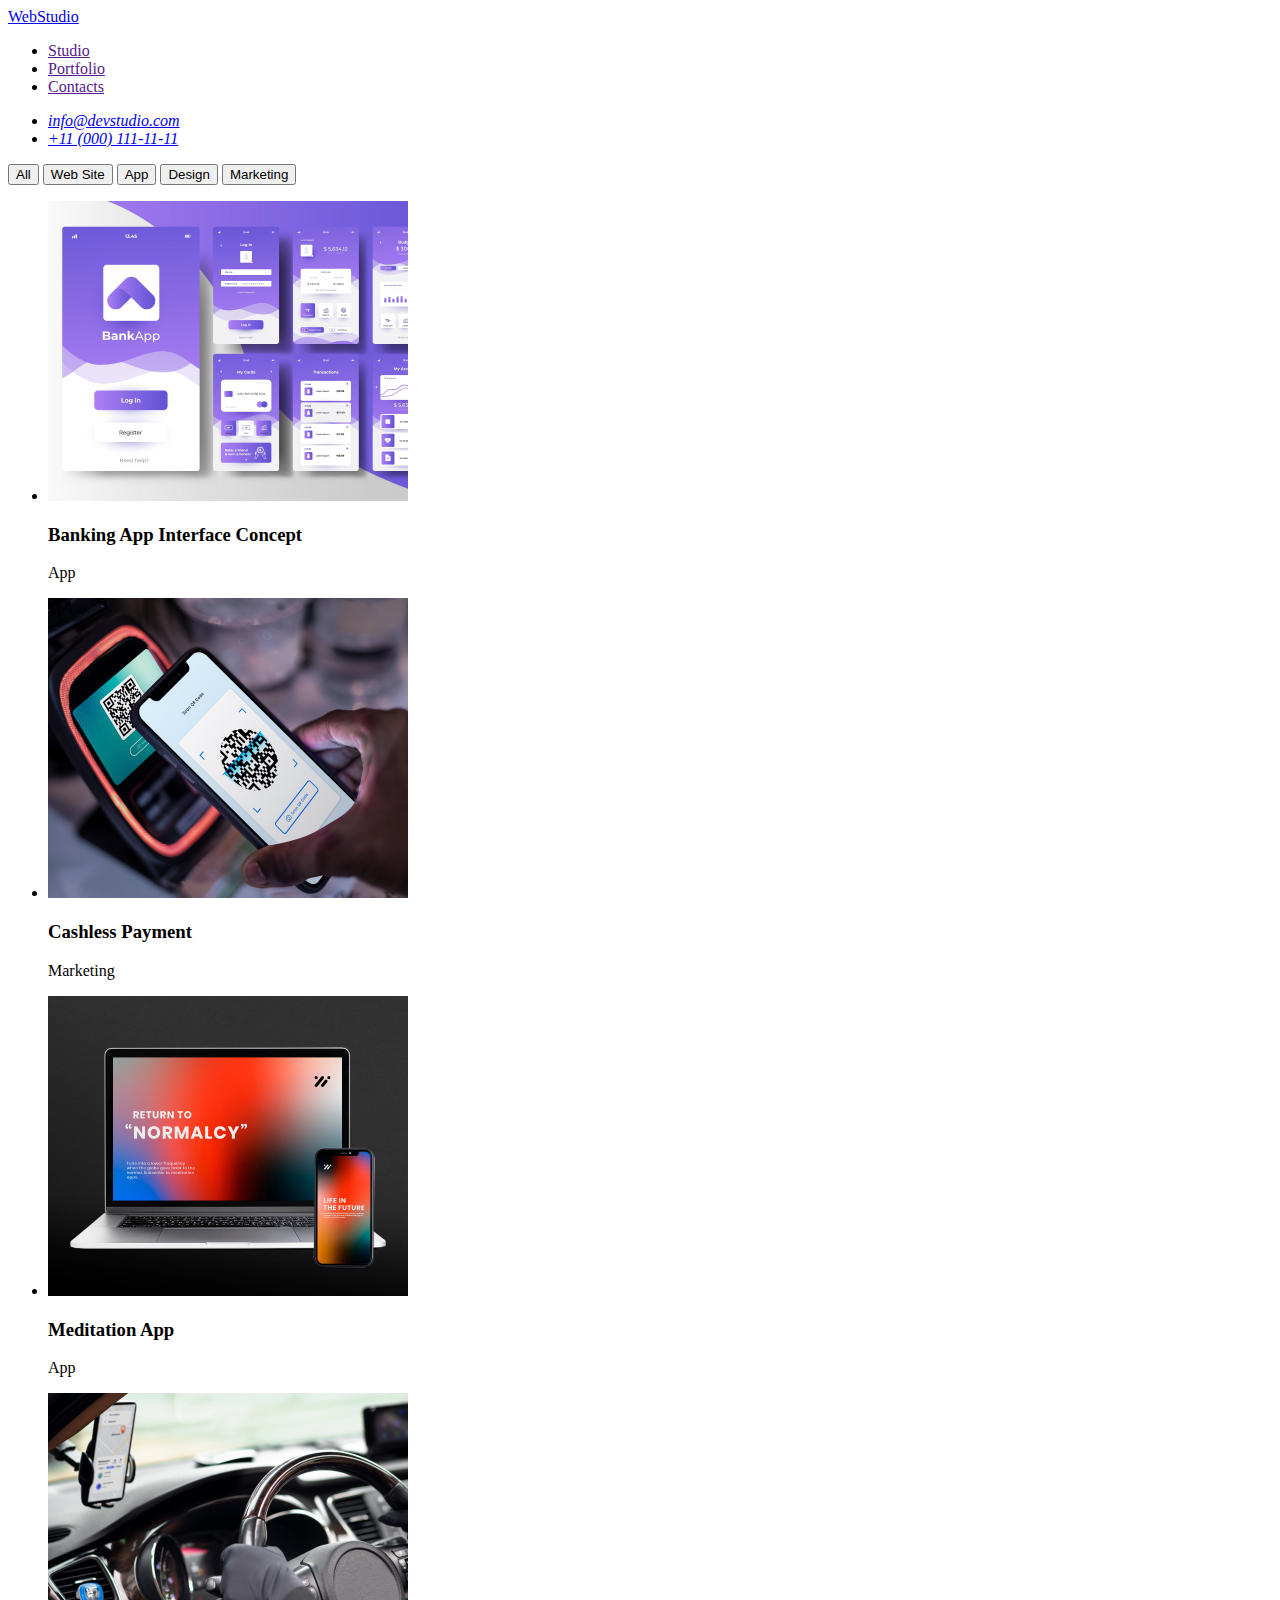
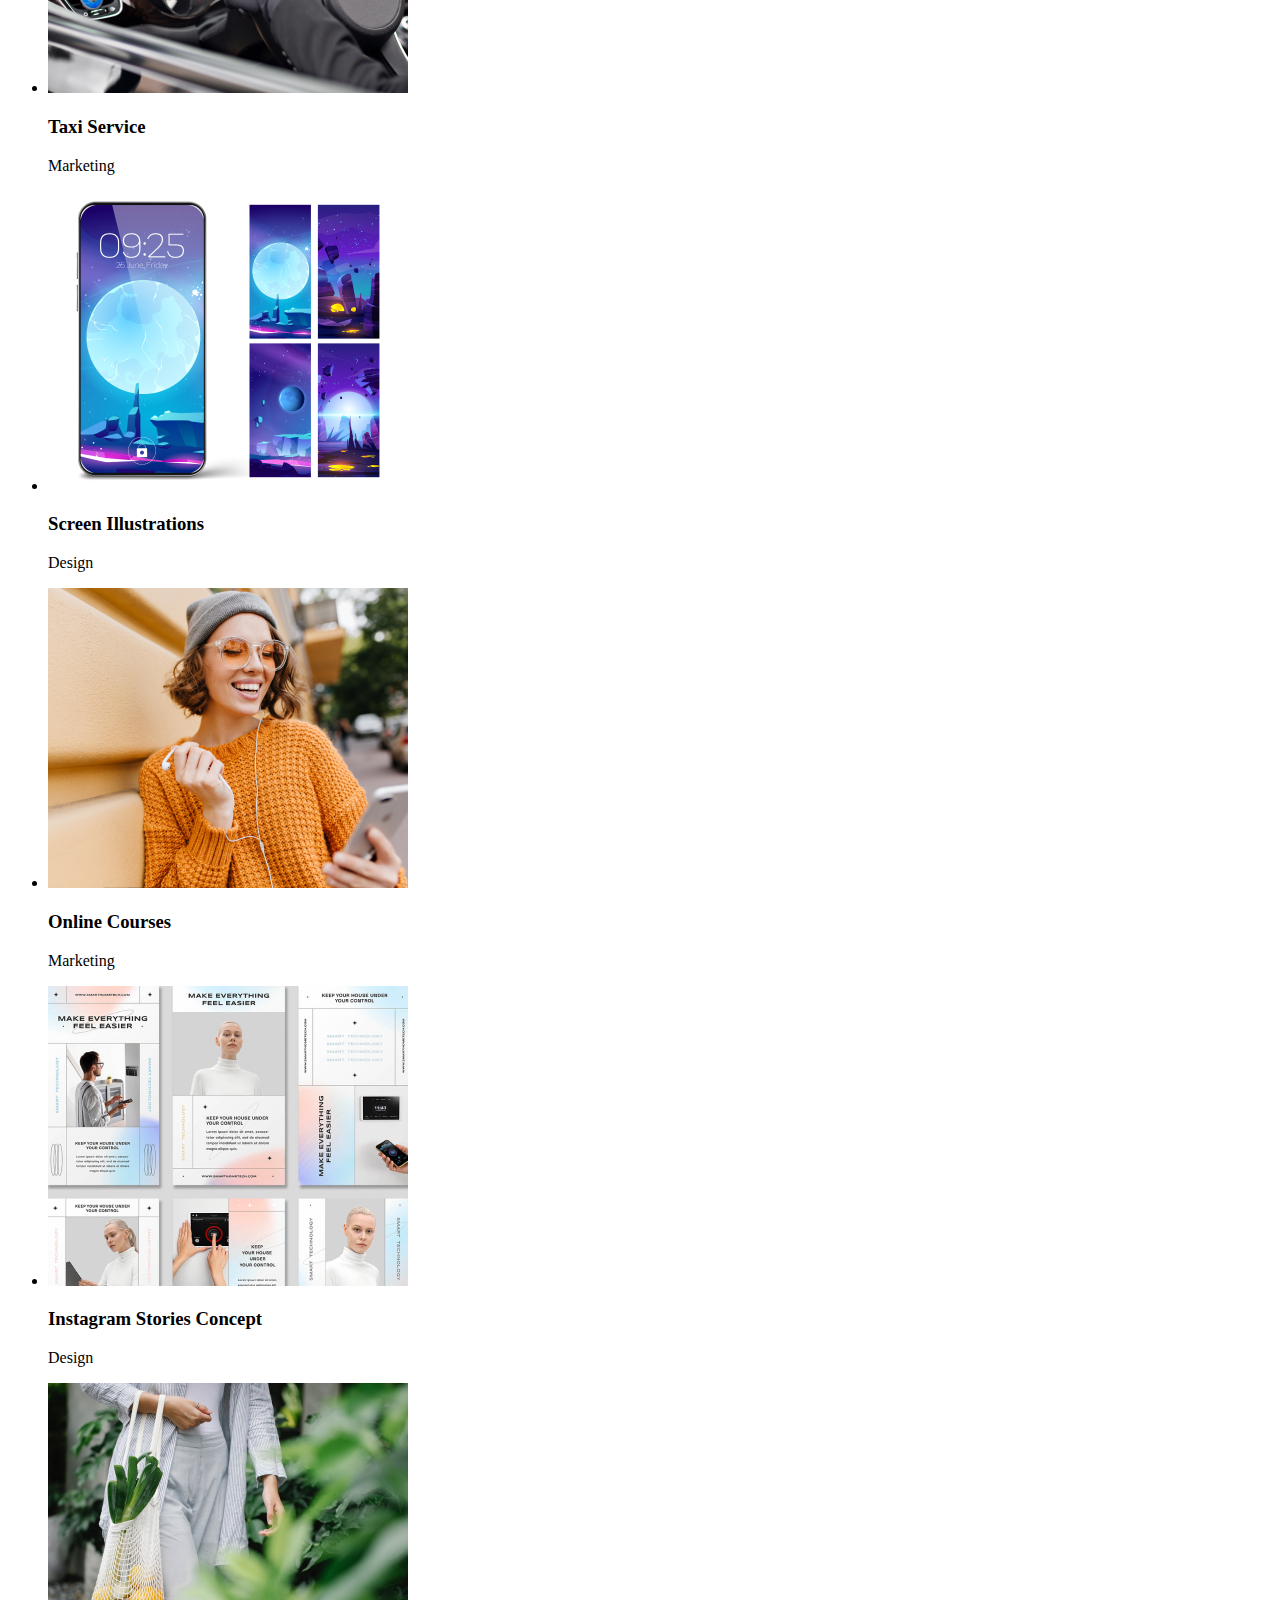
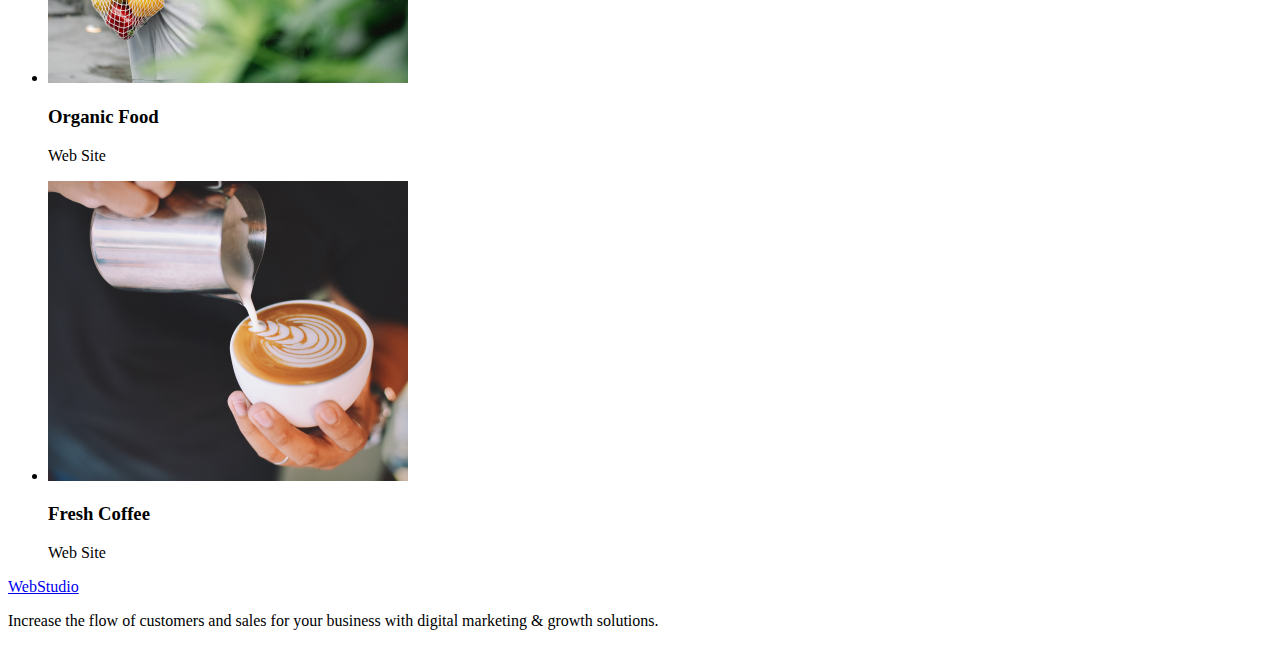
==== portfolio.html @ 9f88875d "fgd" ====
<!DOCTYPE html>
<html lang="en">
<head>
    <meta charset="UTF-8">
    <meta name="viewport" content="width=device-width, initial-scale=1.0">
    <title>Document</title>
    <link rel="stylesheet" href="./css/style.css" />
</head>

<body>
    <header>
        <nav>
            <a href="./index.html">WebStudio</a>
            <ul>
                <li><a href="">Studio</a></li>
                <li><a href="">Portfolio</a></li>
                <li><a href="">Contacts</a></li>
            </ul>
        </nav>
        <address>
            <ul>
                <li><a href="mailto:info@devstudio.com">info@devstudio.com</a></li>
                <li><a href="tel:+110001111111">+11 (000) 111-11-11</a></li>
            </ul>
        </address>
    </header>
    <main>
        <button type="button">All</button>
        <button type="button">Web Site</button>
        <button type="button">App</button>
        <button type="button">Design</button>
        <button type="button">Marketing</button>

        <ul>
            <li>
                <img src="./images/banking_app.jpg" width="360" height="300" alt="Banking App Interface Concept"/>
                <h3>Banking App Interface Concept</h3>
                <p>App</p>
            </li>
            <li>
                <img src="./images/cashless_payment.jpg" width="360" height="300" alt="Cashless Payment"/>
                <h3>Cashless Payment</h3>
                <p>Marketing</p>
            </li>
            <li>
                <img src="./images/meditation_app.jpg" width="360" height="300" alt="Meditation App"/>
                <h3>Meditation App</h3>
                <p>App</p>
            </li>
            <li>
                <img src="images/taxi_service.jpg" width="360" height="300" alt="Taxi Service"/>
                <h3>Taxi Service</h3>
                <p>Marketing</p>
            </li>
            <li>
                <img src="./images/screen_illustr.jpg" width="360" height="300" alt="Screen Illustrations"/>
                <h3>Screen Illustrations</h3>
                <p>Design</p>
            </li>
            <li>
                <img src="./images/online_courses.jpg" width="360" height="300" alt="Online Courses"/>
                <h3>Online Courses</h3>
                <p>Marketing</p>
            </li>
            <li>
                <img src="./images/insta_stories.jpg" width="360" height="300" alt="Instagram Stories Concept"/>
                <h3>Instagram Stories Concept</h3>
                <p>Design</p>
            </li>
            <li>
                <img src="./images/organic_food.jpg" width="360" height="300" alt="Organic Food"/>
                <h3>Organic Food</h3>
                <p>Web Site</p>
            </li>
            <li>
                <img src="./images/coffee.jpg" width="360" height="300" alt="Fresh Coffee"/>
                <h3>Fresh Coffee</h3>
                <p>Web Site</p>
            </li>
        </ul>

    </main>
    <footer>
         <a href="./index.html">WebStudio</a>
        <p>Increase the flow of customers and sales for your business with digital marketing & growth solutions.</p>
    </footer>
</body>
</html>
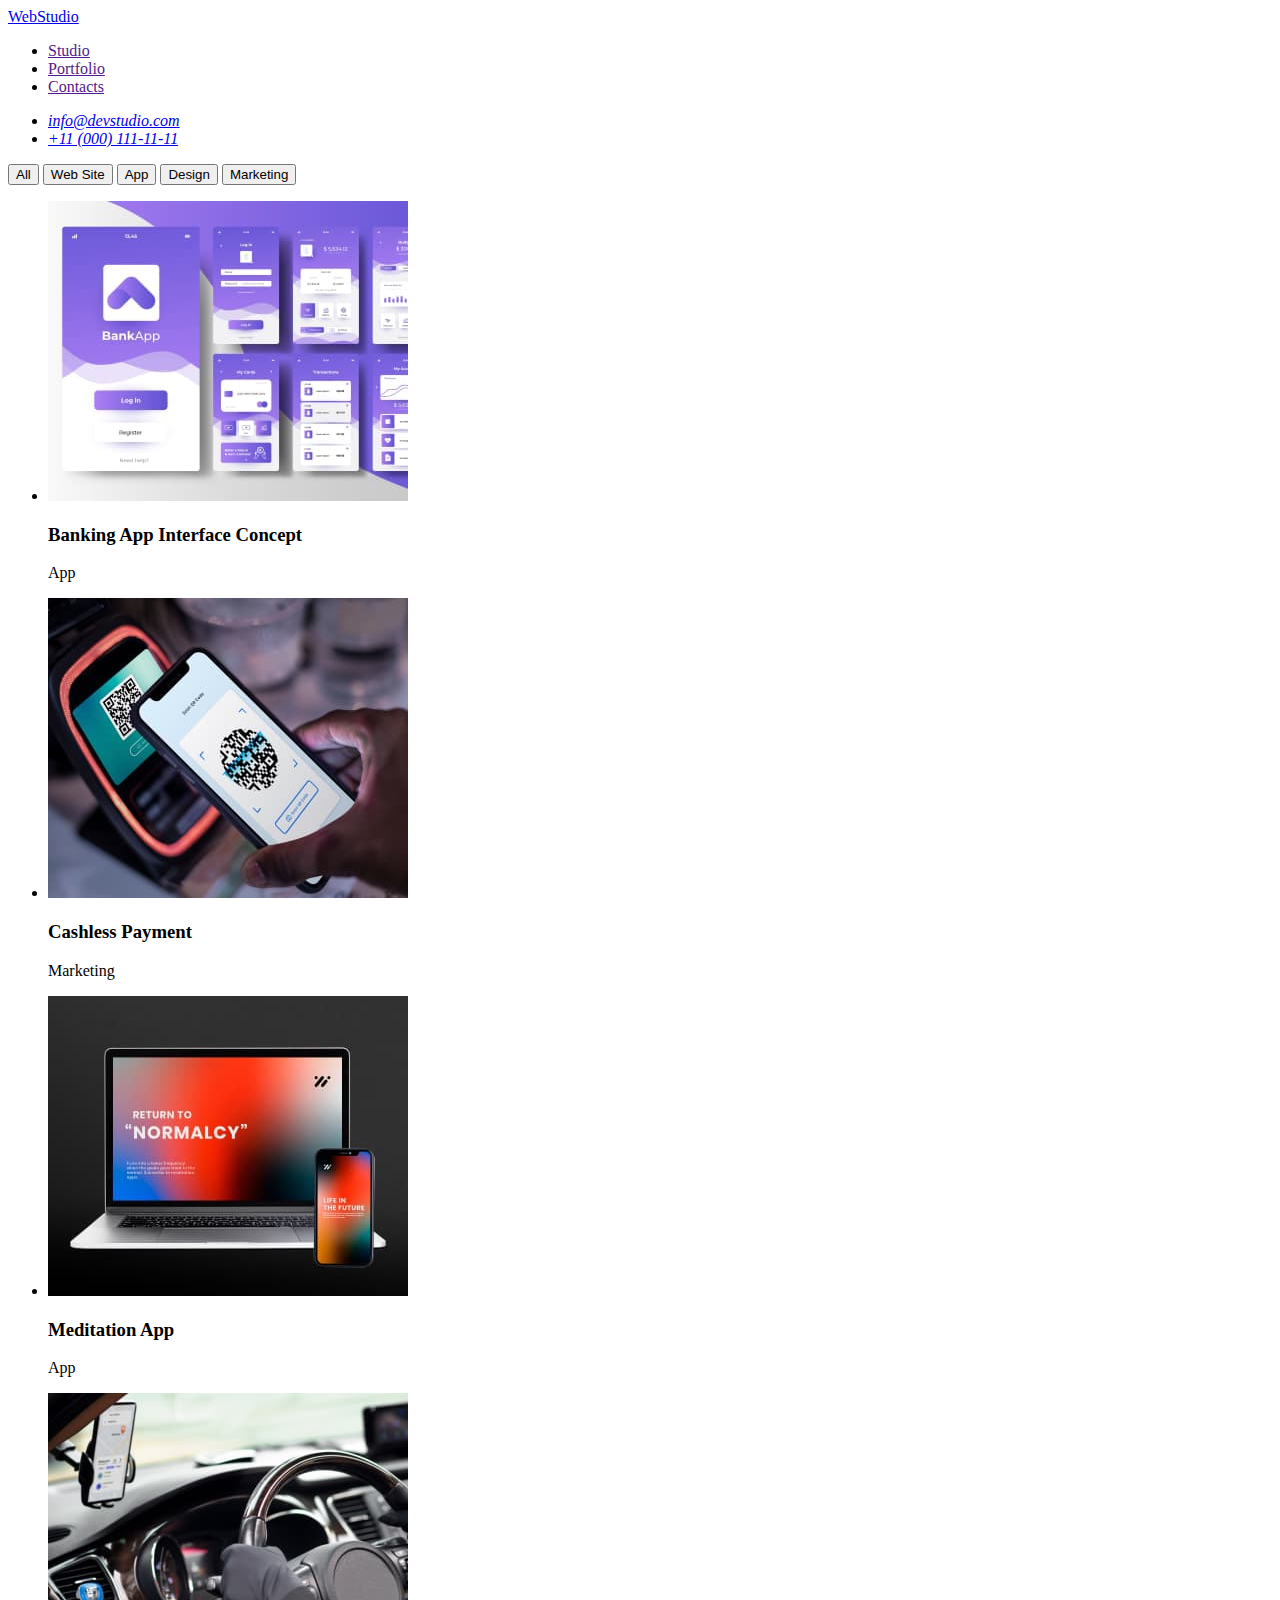
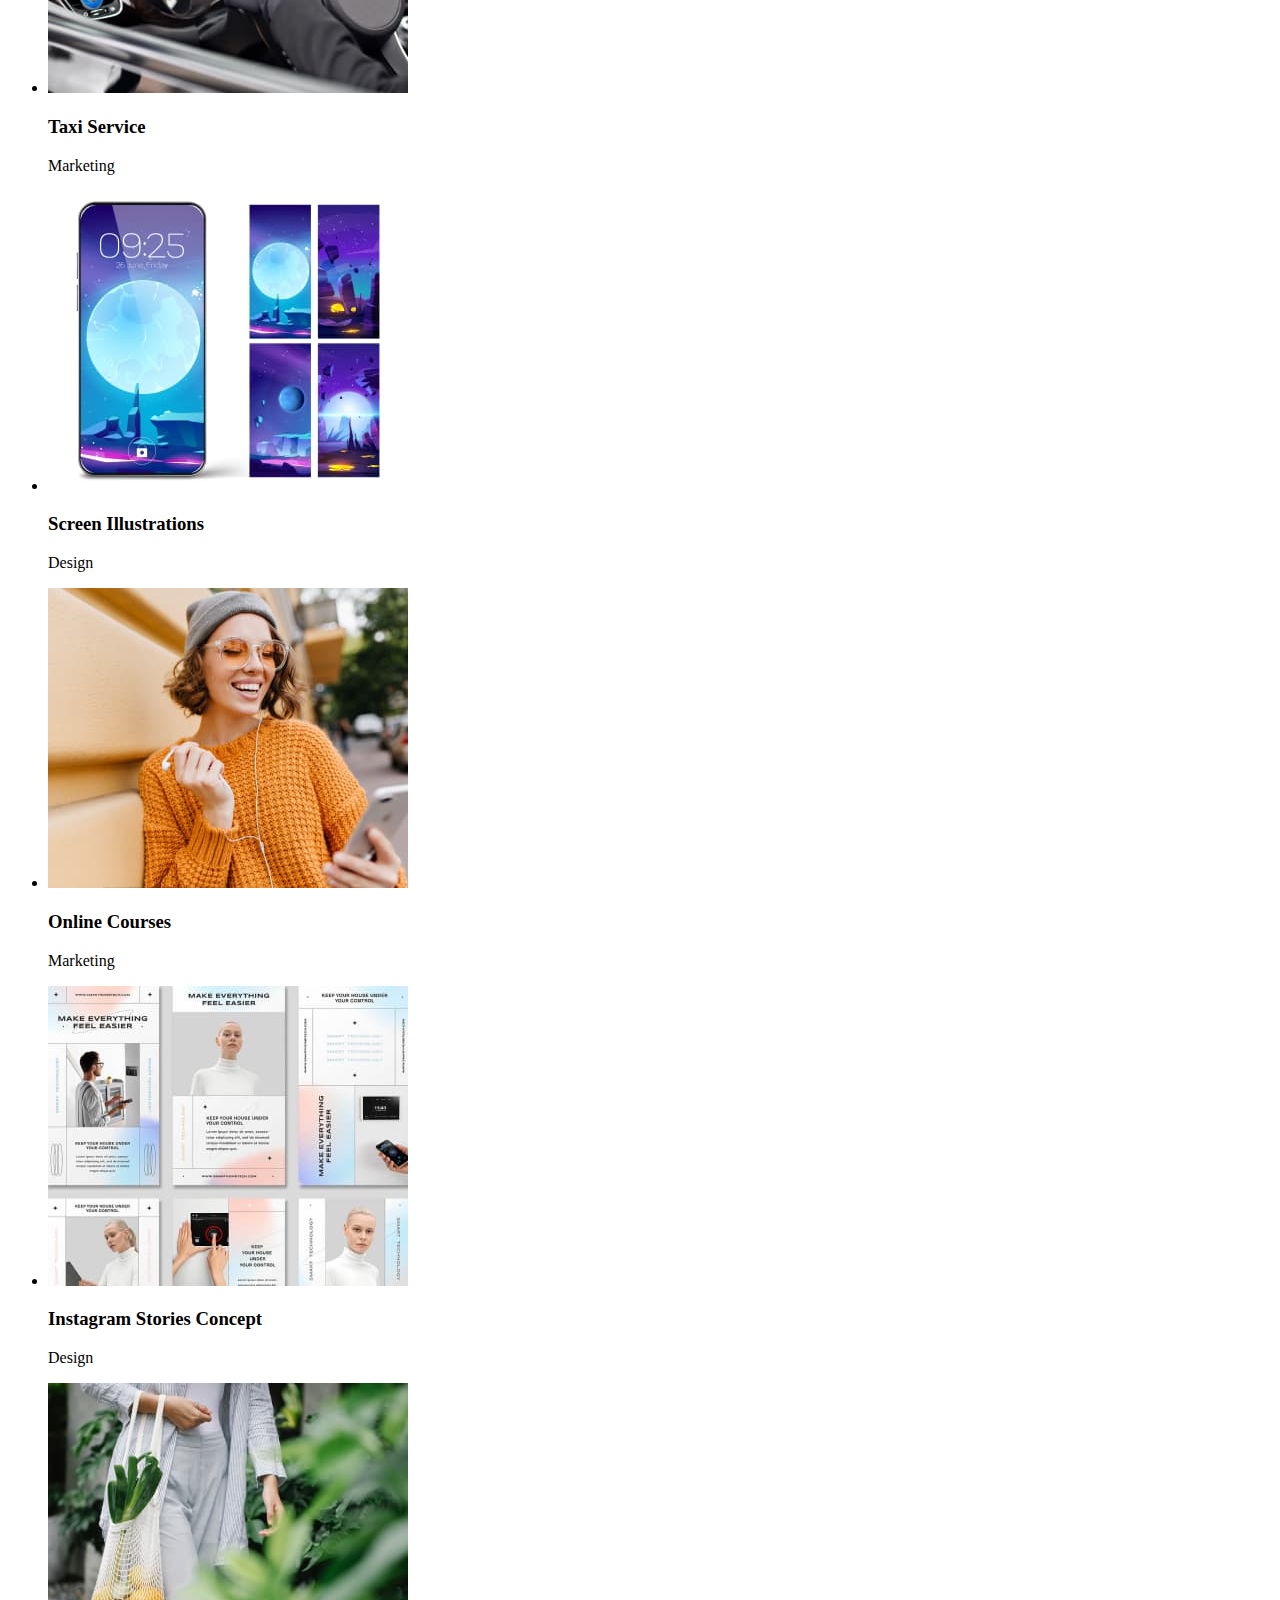
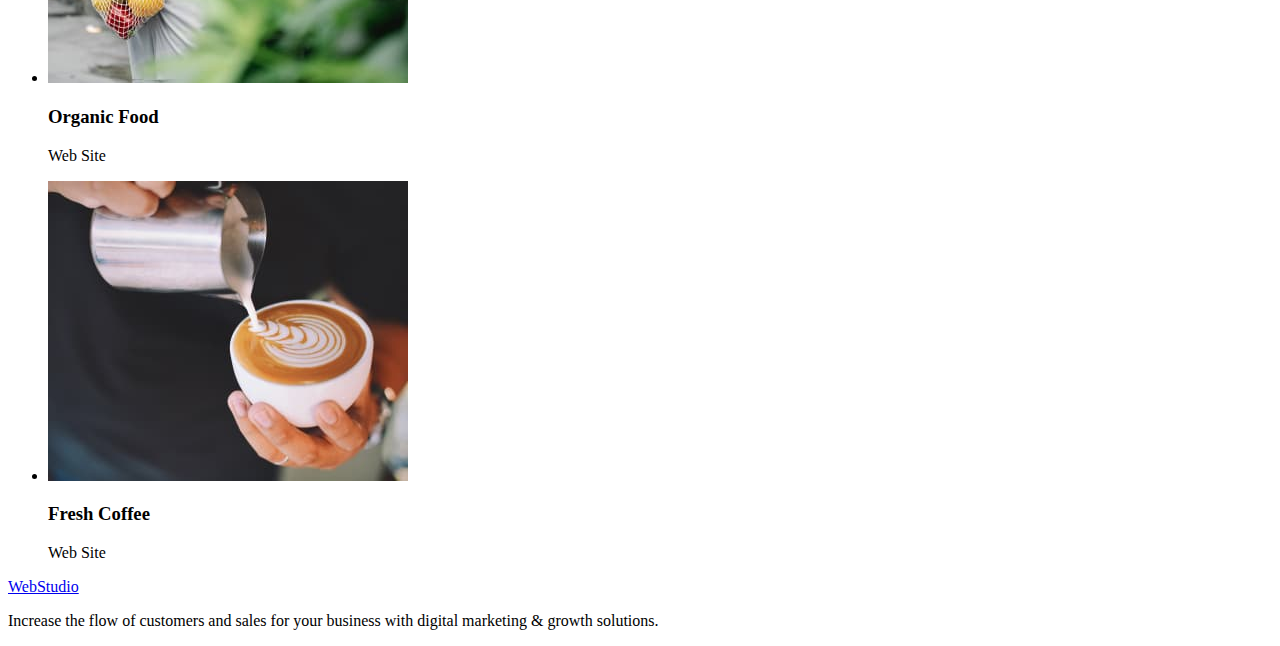
==== commit d6df0434: "init" ====
--- a/portfolio.html
+++ b/portfolio.html
@@ -3,7 +3,7 @@
 <head>
     <meta charset="UTF-8">
     <meta name="viewport" content="width=device-width, initial-scale=1.0">
-    <title>Document</title>
+    <title>Web Studio</title>
     <link rel="stylesheet" href="./css/style.css" />
 </head>
 
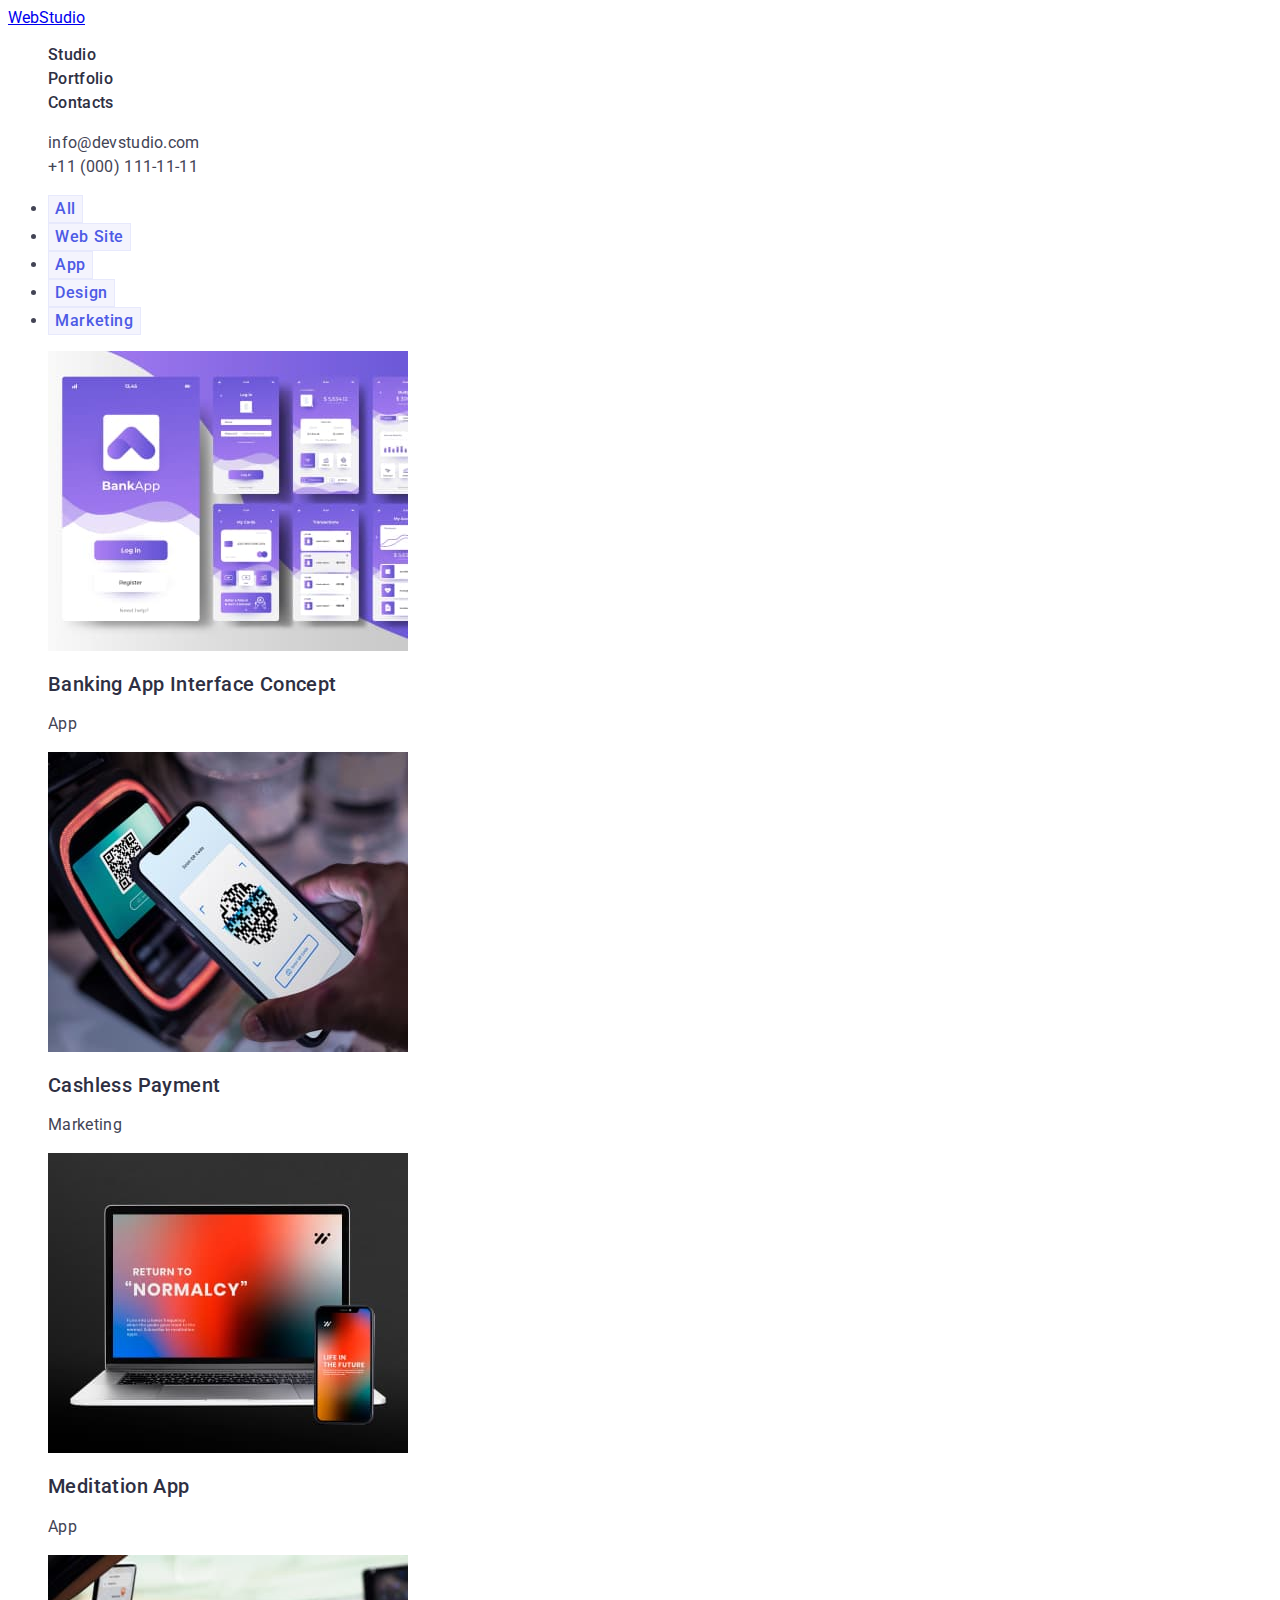
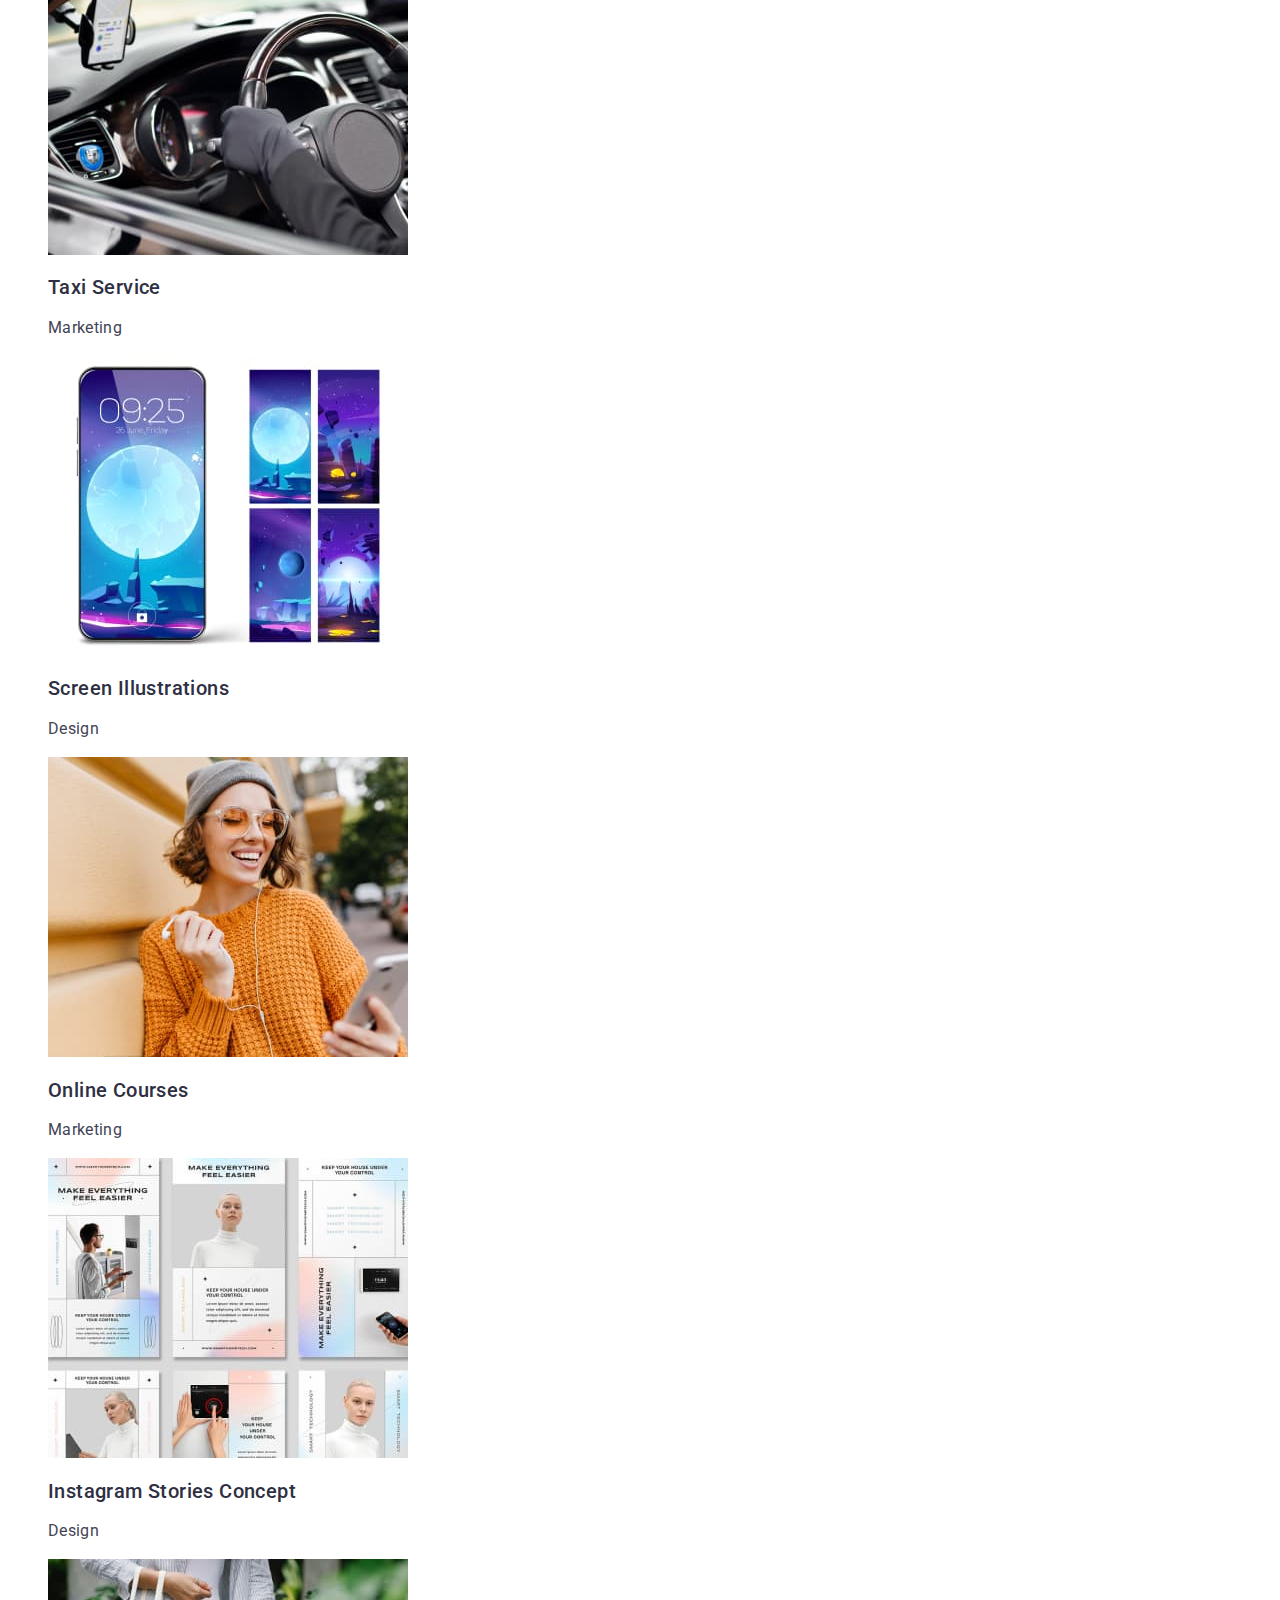
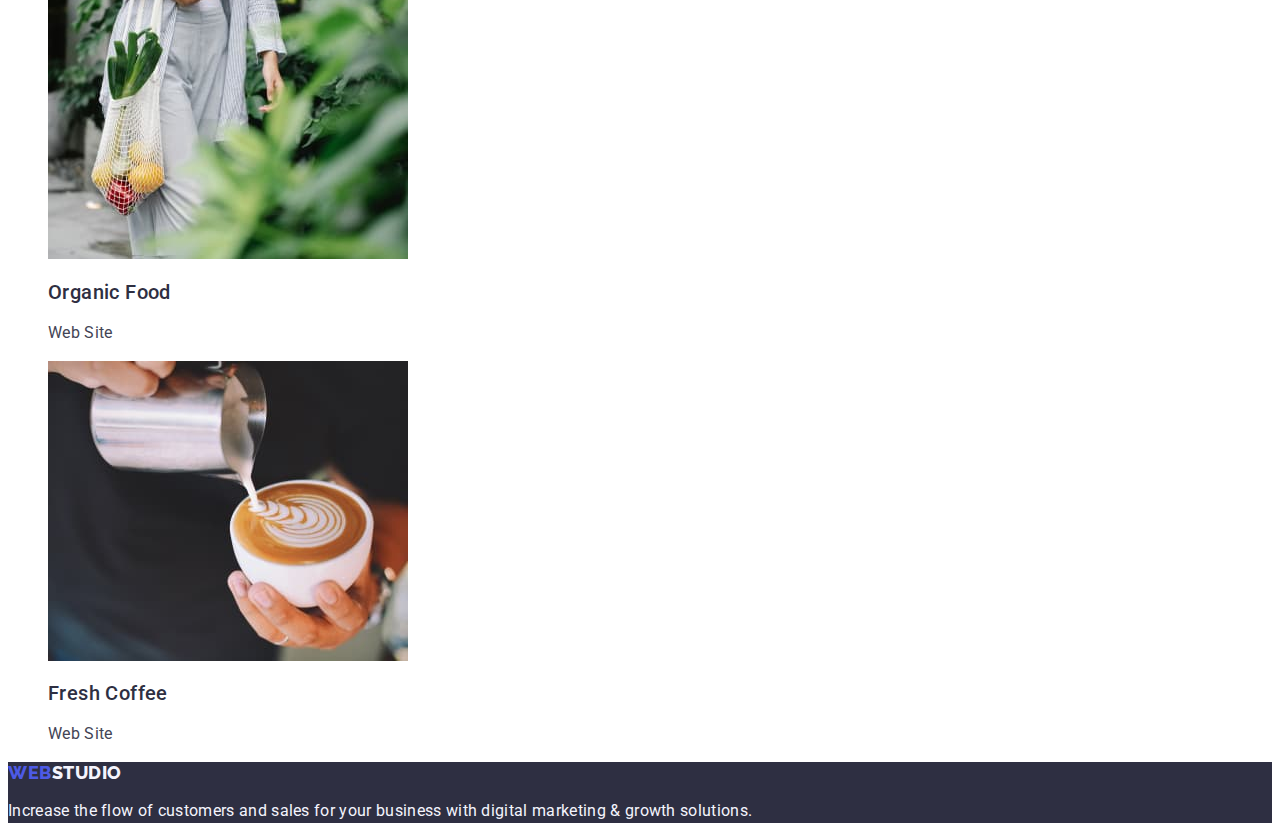
==== commit 114f5236: "upd" ====
--- a/portfolio.html
+++ b/portfolio.html
@@ -5,84 +5,119 @@
     <meta name="viewport" content="width=device-width, initial-scale=1.0">
     <title>Web Studio</title>
     <link rel="stylesheet" href="./css/style.css" />
+    <link rel="preconnect" href="https://fonts.googleapis.com" />
+    <link rel="preconnect" href="https://fonts.gstatic.com" crossorigin />
+    <link
+      href="https://fonts.googleapis.com/css2?family=Raleway:wght@800&family=Roboto:wght@400;500;700;900&display=swap"
+      rel="stylesheet"
+    />
 </head>
 
 <body>
     <header>
         <nav>
-            <a href="./index.html">WebStudio</a>
-            <ul>
-                <li><a href="">Studio</a></li>
-                <li><a href="">Portfolio</a></li>
-                <li><a href="">Contacts</a></li>
+            <a class="logo" href="./index.html">Web<span class="color">Studio</span></a>
+            <ul class="list">
+                <li><a class="header-link link" href="./index.html">Studio</a></li>
+                <li><a class="header-link link" href="./portfolio.html">Portfolio</a></li>
+                <li><a class="header-link link" href="">Contacts</a></li>
             </ul>
         </nav>
-        <address>
-            <ul>
-                <li><a href="mailto:info@devstudio.com">info@devstudio.com</a></li>
-                <li><a href="tel:+110001111111">+11 (000) 111-11-11</a></li>
+        <address class="header-address">
+            <ul class="list">
+                <li><a class="header-address-link link" href="mailto:info@devstudio.com"
+              >info@devstudio.com</a>
+            </li>
+                <li><a class="header-address-link link" href="tel:+110001111111"
+              >+11 (000) 111-11-11</a>
+            </li>
             </ul>
         </address>
     </header>
     <main>
-        <button type="button">All</button>
-        <button type="button">Web Site</button>
-        <button type="button">App</button>
-        <button type="button">Design</button>
-        <button type="button">Marketing</button>
-
         <ul>
             <li>
-                <img src="./images/banking_app.jpg" width="360" height="300" alt="Banking App Interface Concept"/>
-                <h3>Banking App Interface Concept</h3>
-                <p>App</p>
+                <button class="portfolio-link-button" type="button">All</button>
             </li>
             <li>
-                <img src="./images/cashless_payment.jpg" width="360" height="300" alt="Cashless Payment"/>
-                <h3>Cashless Payment</h3>
-                <p>Marketing</p>
+                <button class="portfolio-link-button" type="button">Web Site</button>
             </li>
             <li>
-                <img src="./images/meditation_app.jpg" width="360" height="300" alt="Meditation App"/>
-                <h3>Meditation App</h3>
-                <p>App</p>
+                <button class="portfolio-link-button" type="button">App</button>
             </li>
             <li>
-                <img src="images/taxi_service.jpg" width="360" height="300" alt="Taxi Service"/>
-                <h3>Taxi Service</h3>
-                <p>Marketing</p>
+                <button class="portfolio-link-button" type="button">Design</button>
             </li>
             <li>
-                <img src="./images/screen_illustr.jpg" width="360" height="300" alt="Screen Illustrations"/>
-                <h3>Screen Illustrations</h3>
-                <p>Design</p>
+                <button class="portfolio-link-button" type="button">Marketing</button>
+            </li>
+        </ul>
+        <ul class="list">
+            <li>
+                <a class="link" href=""></a>
+                <img src="./images/banking_app.jpg" width="360" height="300" alt="Banking App Interface Concept"/>
+                <h2 class="portfolio-tytle">Banking App Interface Concept</h2>
+                <p class="portfolio-text">App</p>
             </li>
             <li>
-                <img src="./images/online_courses.jpg" width="360" height="300" alt="Online Courses"/>
-                <h3>Online Courses</h3>
-                <p>Marketing</p>
+                <a class="link" href=""></a>
+                <img src="./images/cashless_payment.jpg" width="360" height="300" alt="Cashless Payment"/>
+                <h2 class="portfolio-tytle">Cashless Payment</h2>
+                <p class="portfolio-text">Marketing</p>
             </li>
             <li>
-                <img src="./images/insta_stories.jpg" width="360" height="300" alt="Instagram Stories Concept"/>
-                <h3>Instagram Stories Concept</h3>
-                <p>Design</p>
+                <a class="link" href=""></a>
+                <img src="./images/meditation_app.jpg" width="360" height="300" alt="Meditation App"/>
+                <h2 class="portfolio-tytle">Meditation App</h2>
+                <p class="portfolio-text">App</p>
             </li>
             <li>
-                <img src="./images/organic_food.jpg" width="360" height="300" alt="Organic Food"/>
-                <h3>Organic Food</h3>
-                <p>Web Site</p>
+                <a class="link" href=""></a>
+                <img src="images/taxi_service.jpg" width="360" height="300" alt="Taxi Service"/>
+                <h2 class="portfolio-tytle">Taxi Service</h2>
+                <p class="portfolio-text">Marketing</p>
             </li>
             <li>
+                <a class="link" href=""></a>
+                <img src="./images/screen_illustr.jpg" width="360" height="300" alt="Screen Illustrations"/>
+                <h2 class="portfolio-tytle">Screen Illustrations</h2>
+                <p class="portfolio-text">Design</p>
+            </li>
+            <li>
+                <a class="link" href=""></a>
+                <img src="./images/online_courses.jpg" width="360" height="300" alt="Online Courses"/>
+                <h2 class="portfolio-tytle">Online Courses</h2>
+                <p class="portfolio-text">Marketing</p>
+            </li>
+            <li>
+                <a class="link" href=""></a>
+                <img src="./images/insta_stories.jpg" width="360" height="300" alt="Instagram Stories Concept"/>
+                <h2 class="portfolio-tytle">Instagram Stories Concept</h2>
+                <p class="portfolio-text">Design</p>
+            </li>
+            <li>
+                <a class="link" href=""></a>
+                <img src="./images/organic_food.jpg" width="360" height="300" alt="Organic Food"/>
+                <h2 class="portfolio-tytle">Organic Food</h2>
+                <p class="portfolio-text">Web Site</p>
+            </li>
+            <li>
+                <a class="link" href=""></a>
                 <img src="./images/coffee.jpg" width="360" height="300" alt="Fresh Coffee"/>
-                <h3>Fresh Coffee</h3>
-                <p>Web Site</p>
+                <h2 class="portfolio-tytle">Fresh Coffee</h2>
+                <p class="portfolio-text">Web Site</p>
             </li>
         </ul>
 
     </main>
-    <footer>
-         <a href="./index.html">WebStudio</a>
-        <p>Increase the flow of customers and sales for your business with digital marketing & growth solutions.</p>
+    <footer class="footer-style">
+      <a class="logo-font link" href="./index.html"
+        >Web<span class="logo-right-invert">Studio</span></a
+      >
+      <p class="footer-paragraph">
+        Increase the flow of customers and sales for your business with digital
+        marketing & growth solutions.
+      </p>
     </footer>
 </body>
 </html>--- a/css/style.css
+++ b/css/style.css
@@ -0,0 +1,190 @@
+:root {
+  --color-primary-brand: #4d5ae5;
+  --color-pressed-state: #404bbf;
+  --color-dark: #2e2f42;
+  --color-success: #31d0aa;
+  --color-text: #434455;
+  --color-subtle-text: #8e8f99;
+  --color-accent: #e7e9fc;
+  --color-light: #f4f4fd;
+  --color-white-background: #ffffff;
+  --color-modal-background: #fcfcfc;
+}
+
+body {
+  font-family: "Roboto", sans-serif;
+  color: var(--color-text);
+  background-color: var(--color-white-background);
+}
+
+.link {
+  text-decoration: none;
+}
+
+.list {
+  list-style-type: none;
+}
+
+.logo-font {
+  font-family: "Raleway", sans-serif;
+  font-size: 18px;
+  font-style: normal;
+  font-weight: 800;
+  line-height: 1.17;
+  letter-spacing: 0.54px;
+  text-transform: uppercase;
+  color: var(--color-primary-brand);
+}
+
+.logo-right {
+  color: var(--color-dark);
+}
+
+.logo-right-invert {
+  color: var(--color-light);
+}
+
+.header-link {
+  color: var(--color-dark);
+  font-size: 16px;
+  font-style: normal;
+  font-weight: 500;
+  line-height: 1.5;
+  letter-spacing: 0.02em;
+}
+
+.header-link:hover,
+.header-link:focus {
+  color: var(--color-pressed-state);
+  text-decoration: underline;
+}
+
+.header-address {
+  font-style: normal;
+}
+
+.header-address-link {
+  color: var(--color-text);
+  font-size: 16px;
+  font-weight: 400;
+  line-height: 1.5;
+  letter-spacing: 0.32px;
+}
+
+.header-address-link:hover,
+.header-address-link:focus {
+  color: var(--color-pressed-state);
+}
+.group {
+  color: var(--color-white-background);
+  background-color: var(--color-dark);
+}
+.group-title {
+  text-align: center;
+  font-size: 56px;
+  font-style: normal;
+  font-weight: 700;
+  line-height: 1.07;
+  letter-spacing: 0.02em;
+}
+.group-button {
+  color: inherit;
+  cursor: pointer;
+  font-family: "Roboto", sans-serif;
+  background: var(--color-primary-brand);
+  font-weight: 500;
+  font-size: 16px;
+  line-height: 1.5;
+  letter-spacing: 0.04em;
+}
+.group-button:hover,
+.group-button:focus {
+  background-color: var(--color-pressed-state);
+}
+.section-tytle {
+  text-align: center;
+  color: var(--color-dark);
+  font-weight: 700;
+  font-size: 36px;
+  line-height: 1.11;
+  letter-spacing: 0.02em;
+  text-transform: capitalize;
+}
+
+.offer-tytle {
+  color: var(--color-dark);
+  font-size: 20px;
+  font-weight: 500;
+  line-height: 1.2;
+  letter-spacing: 0.02em;
+}
+
+.offer-text {
+  color: var(--color-text);
+  font-size: 16px;
+  font-weight: 400;
+  line-height: 1.5;
+  letter-spacing: 0.02em;
+}
+
+.team {
+  background-color: var(--color-light);
+}
+
+.team-hero-tytle {
+  color: var(--color-dark);
+  font-size: 20px;
+  font-weight: 500;
+  line-height: 1.2;
+  letter-spacing: 0.02em;
+}
+
+.team-hero-style {
+  background-color: var(--color-white-background);
+}
+
+.team-text,
+.portfolio-text {
+  color: var(--color-text);
+  font-size: 16px;
+  font-weight: 400;
+  line-height: 1.5;
+  letter-spacing: 0.02em;
+}
+
+.footer-style {
+  background-color: var(--color-dark);
+}
+.footer-paragraph {
+  color: var(--color-light);
+  font-size: 16px;
+  font-weight: 400;
+  line-height: 1.5;
+  letter-spacing: 0.02em;
+}
+
+.portfolio-tytle {
+  color: var(--color-dark);
+  font-size: 20px;
+  font-weight: 500;
+  line-height: 1.2;
+  letter-spacing: 0.02em;
+  text-transform: capitalize;
+}
+
+.portfolio-link-button {
+  font-family: inherit;
+  color: var(--color-primary-brand);
+  font-weight: 500;
+  font-size: 16px;
+  line-height: 1.5;
+  letter-spacing: 0.04em;
+  border: 1px solid var(--color-accent);
+  background: var(--color-light);
+  cursor: pointer;
+}
+.portfolio-link-button:hover,
+.portfolio-link-button:focus {
+  color: var(--color-white-background);
+  background: var(--color-pressed-state);
+}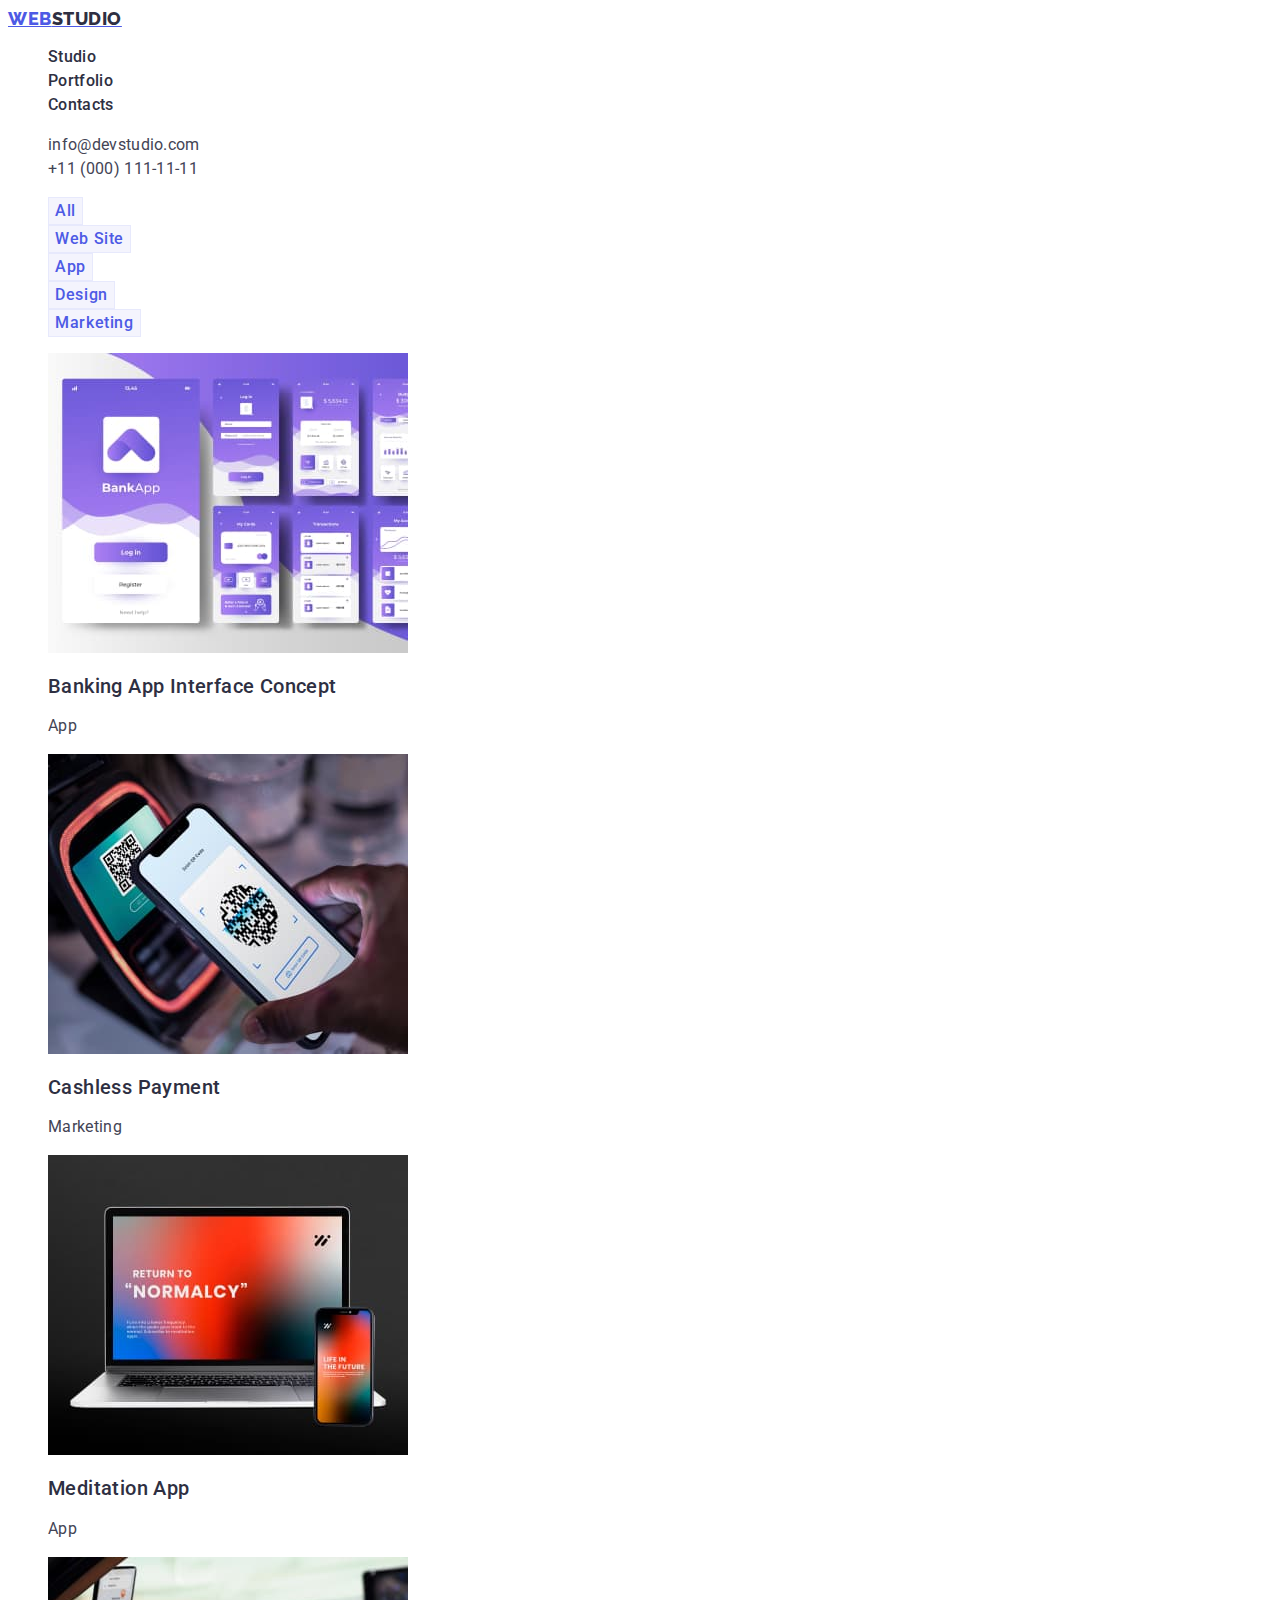
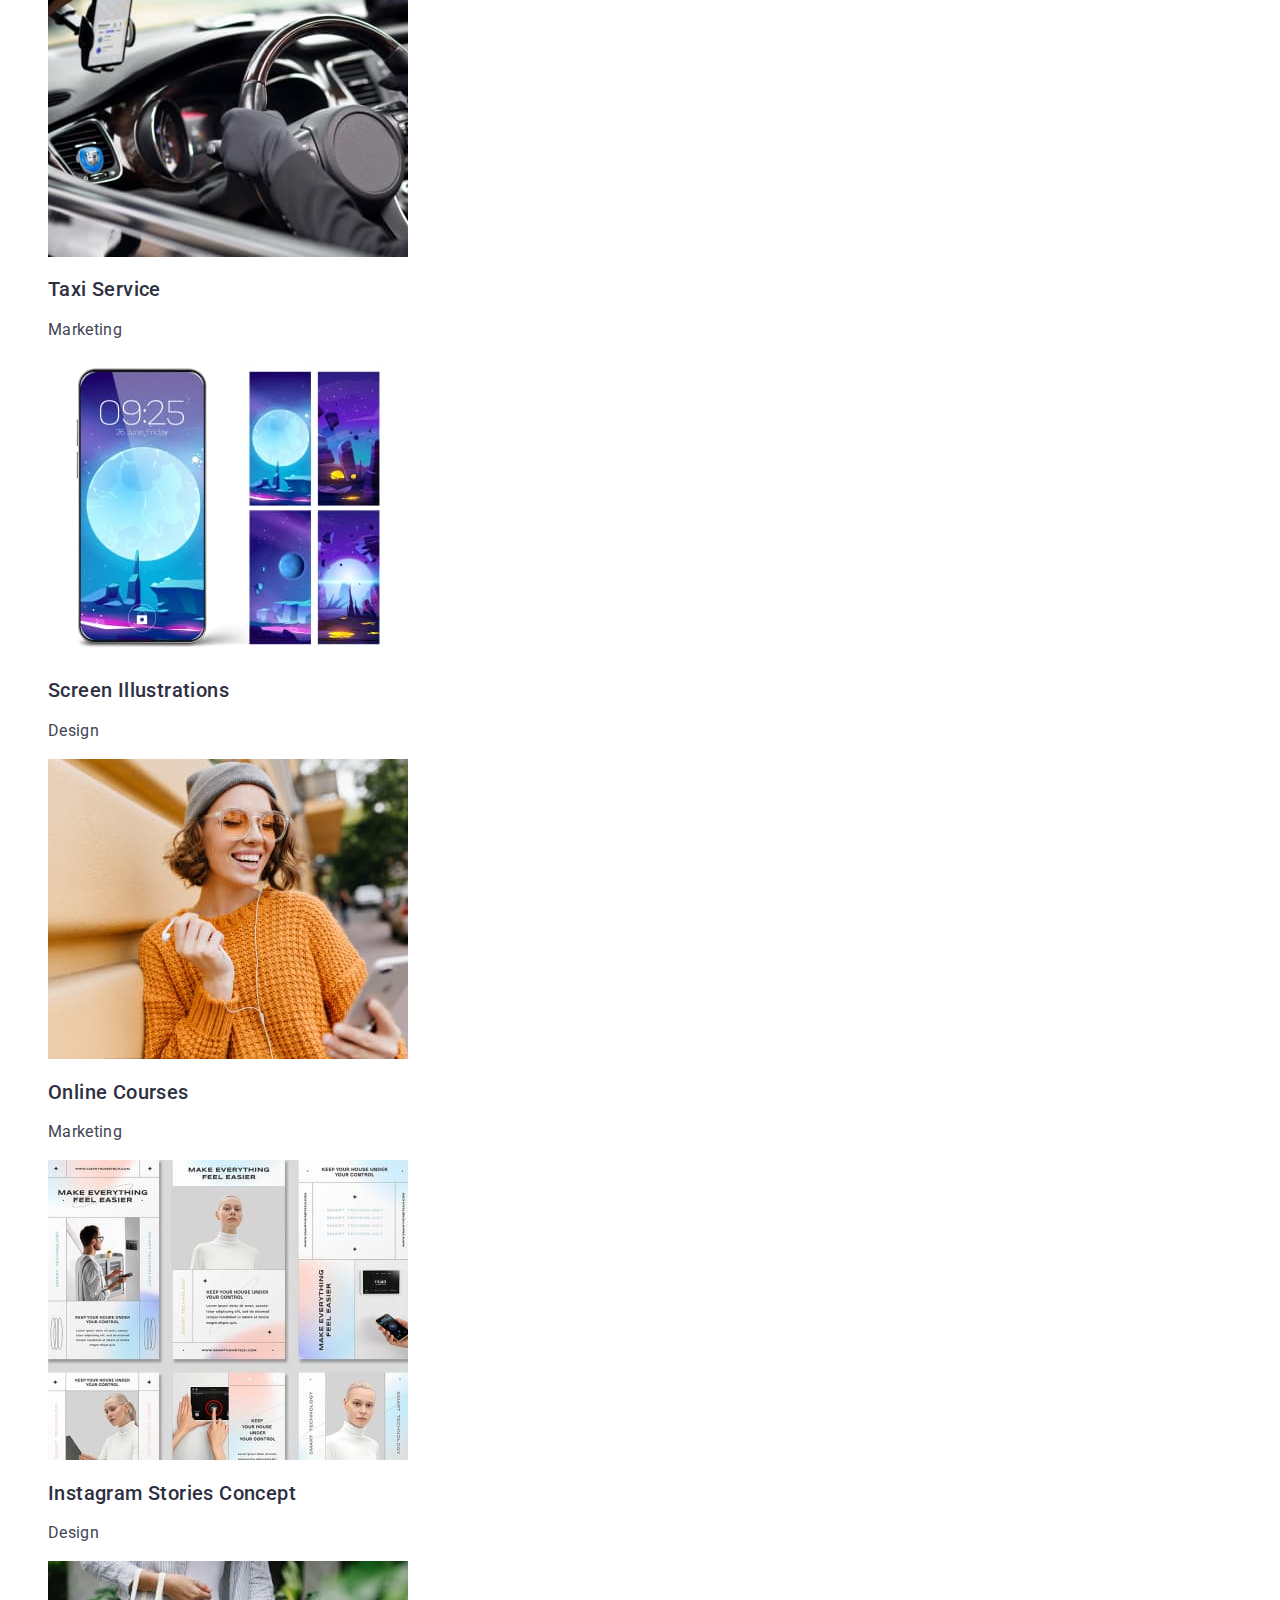
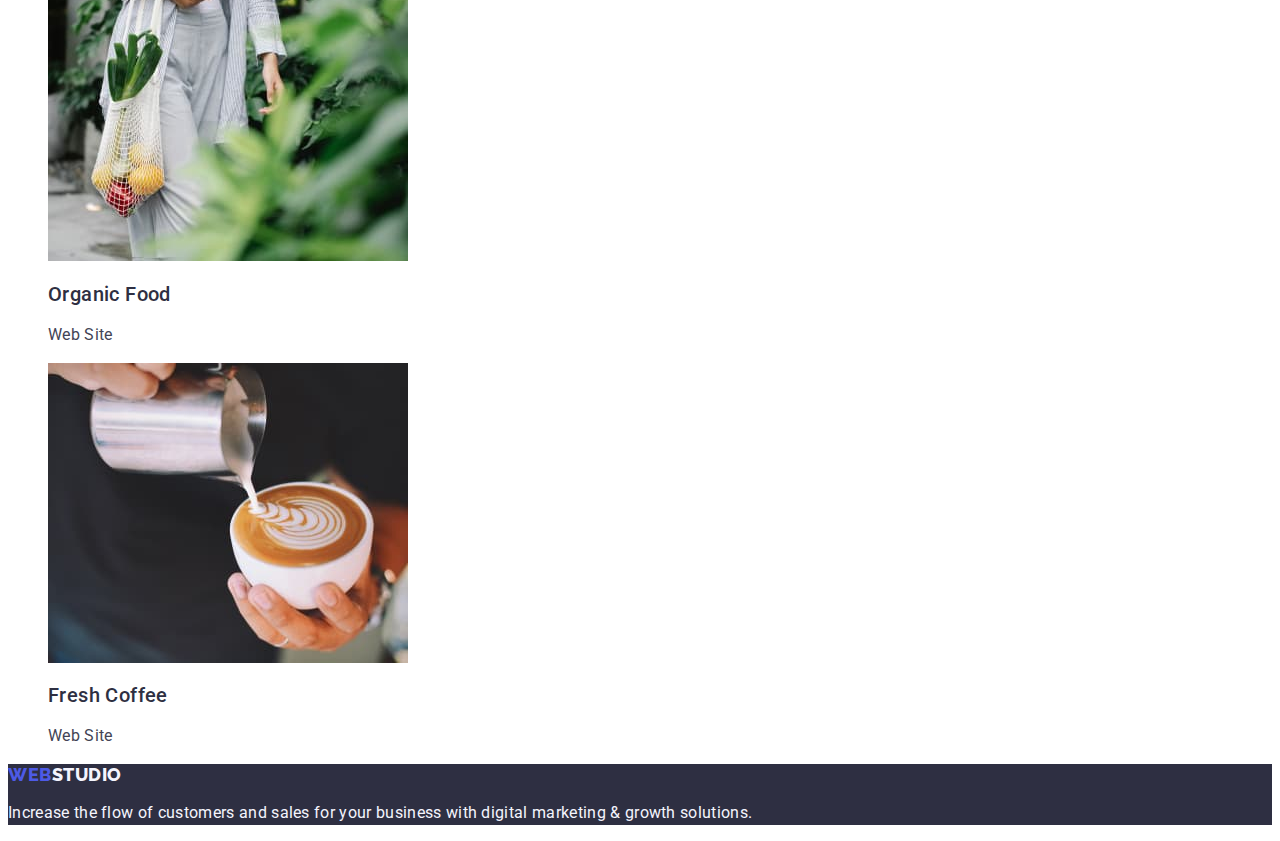
==== commit de47c58c: "oro" ====
--- a/portfolio.html
+++ b/portfolio.html
@@ -16,8 +16,9 @@
 <body>
     <header>
         <nav>
-            <a class="logo" href="./index.html">Web<span class="color">Studio</span></a>
-            <ul class="list">
+             <a class="logo-font" href="./index.html">Web<span class="logo-right">Studio</span></a>
+            
+             <ul class="list">
                 <li><a class="header-link link" href="./index.html">Studio</a></li>
                 <li><a class="header-link link" href="./portfolio.html">Portfolio</a></li>
                 <li><a class="header-link link" href="">Contacts</a></li>
@@ -35,7 +36,9 @@
         </address>
     </header>
     <main>
-        <ul>
+        <section>
+            <h1 hidden>HEADLINE</h1>
+        <ul class="list">
             <li>
                 <button class="portfolio-link-button" type="button">All</button>
             </li>
@@ -73,7 +76,7 @@
             </li>
             <li>
                 <a class="link" href=""></a>
-                <img src="images/taxi_service.jpg" width="360" height="300" alt="Taxi Service"/>
+                <img src="./images/taxi_service.jpg" width="360" height="300" alt="Taxi Service"/>
                 <h2 class="portfolio-tytle">Taxi Service</h2>
                 <p class="portfolio-text">Marketing</p>
             </li>
@@ -108,7 +111,7 @@
                 <p class="portfolio-text">Web Site</p>
             </li>
         </ul>
-
+        </section>
     </main>
     <footer class="footer-style">
       <a class="logo-font link" href="./index.html"
--- a/css/style.css
+++ b/css/style.css
@@ -112,7 +112,7 @@
 }
 
 .offer-tytle {
-  color: var(--color-dark);
+  color: #2e2f42;
   font-size: 20px;
   font-weight: 500;
   line-height: 1.2;
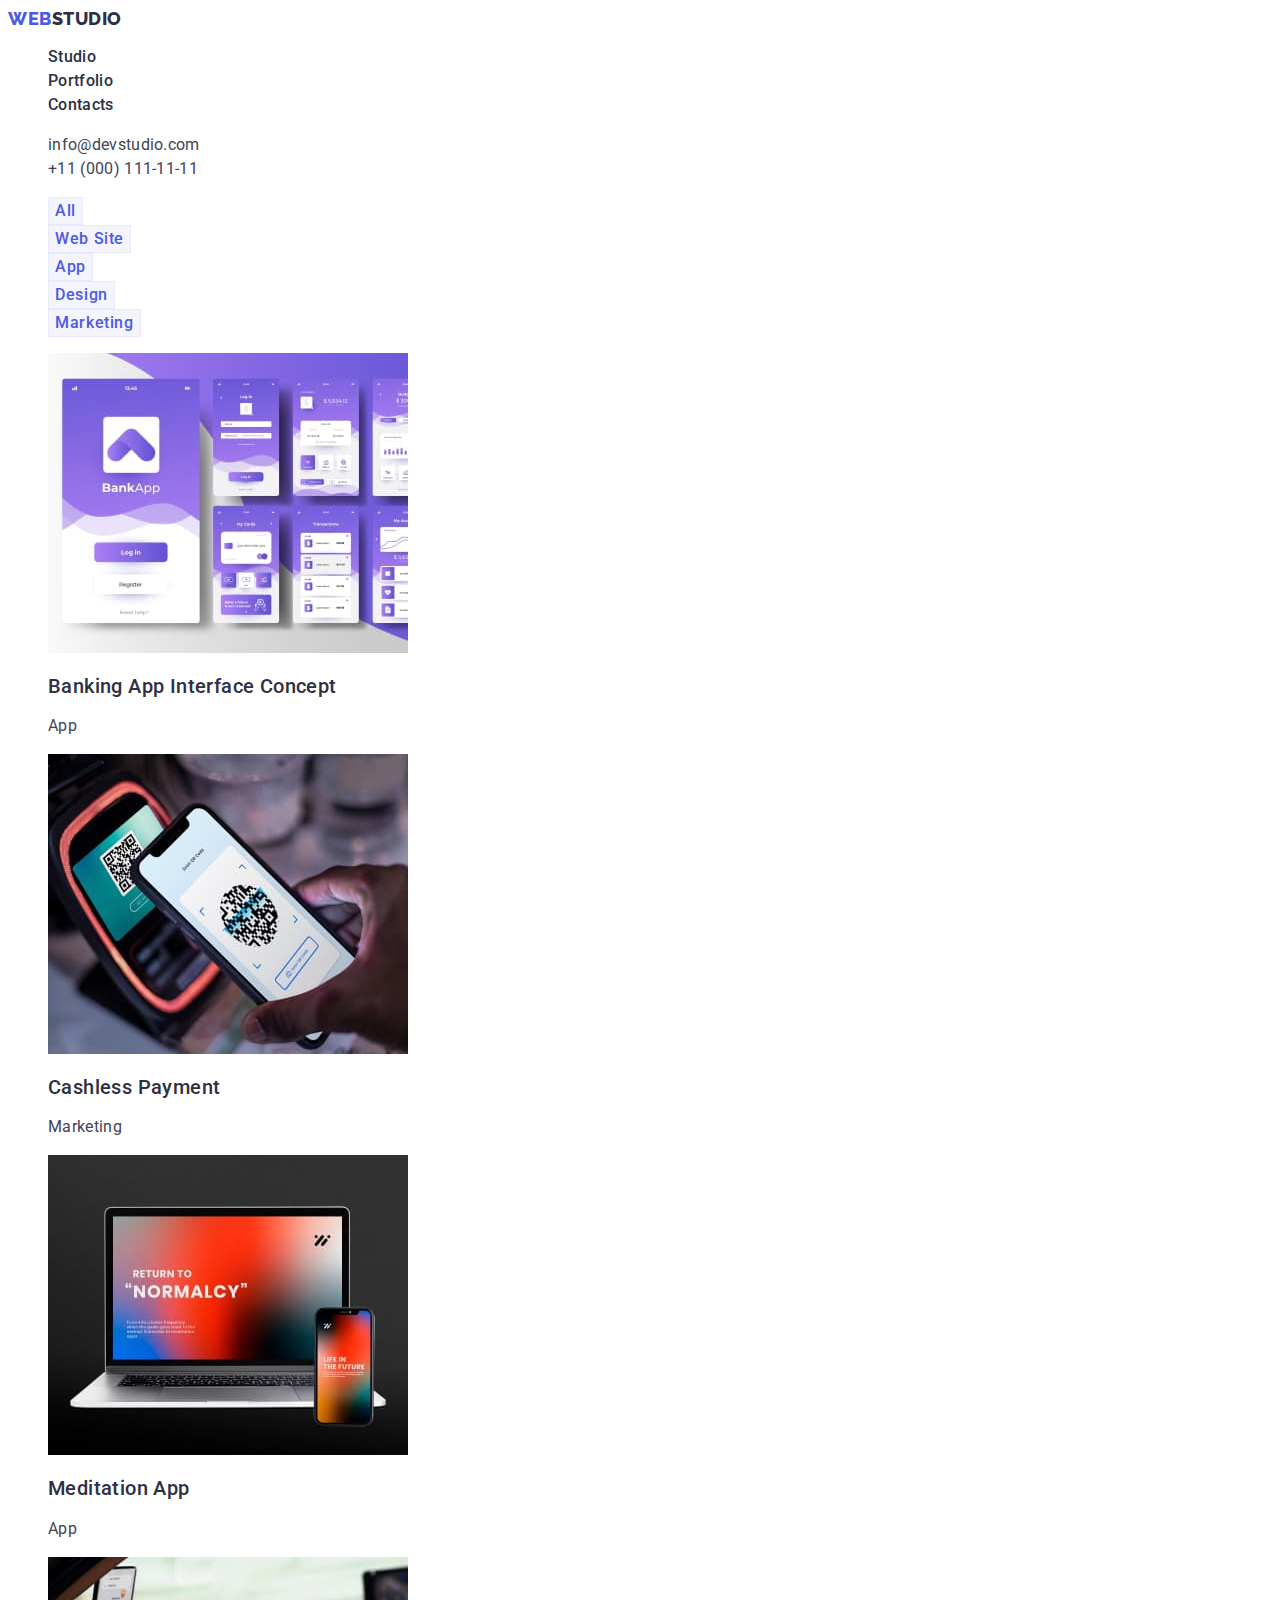
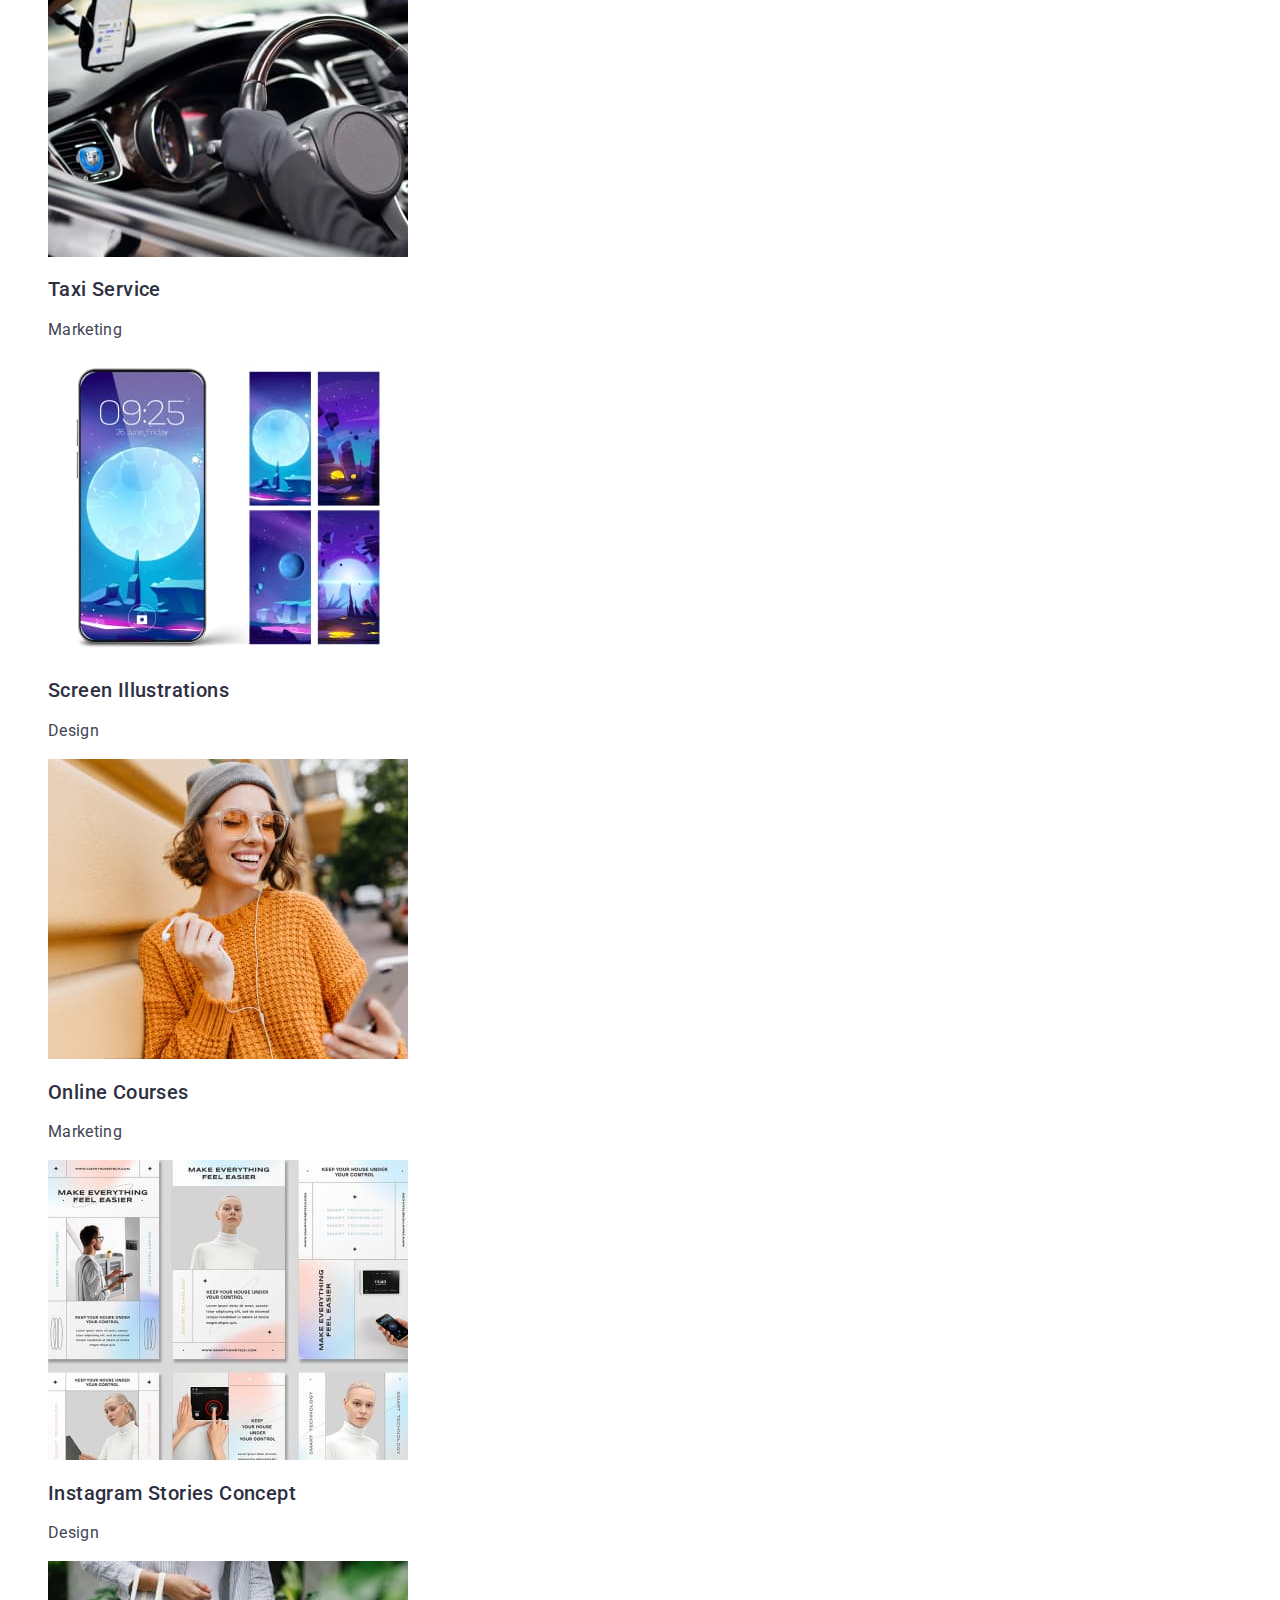
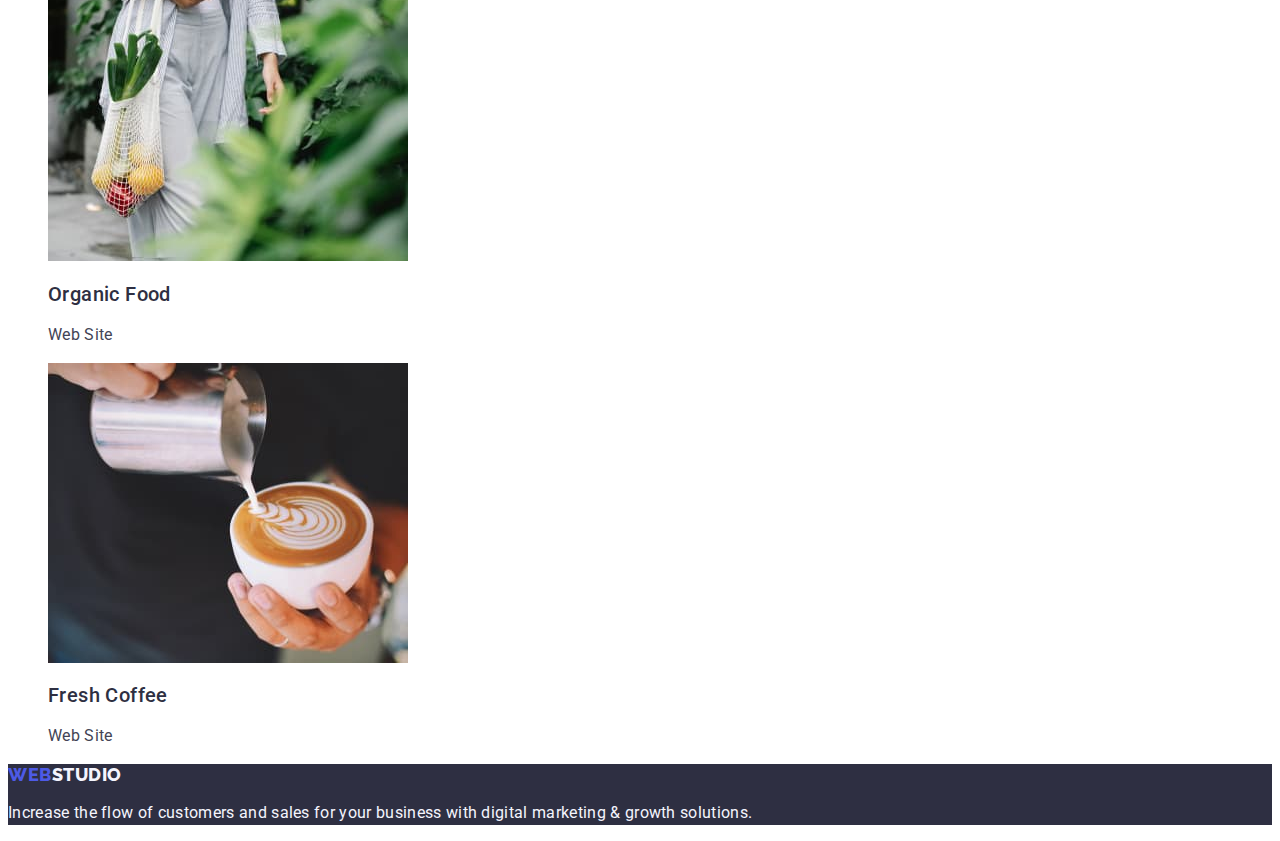
==== commit 9a3ea3c5: "omg" ====
--- a/portfolio.html
+++ b/portfolio.html
@@ -16,7 +16,7 @@
 <body>
     <header>
         <nav>
-             <a class="logo-font" href="./index.html">Web<span class="logo-right">Studio</span></a>
+             <a class="logo-font link" href="./index.html">Web<span class="logo-right">Studio</span></a>
             
              <ul class="list">
                 <li><a class="header-link link" href="./index.html">Studio</a></li>
@@ -57,58 +57,67 @@
         </ul>
         <ul class="list">
             <li>
-                <a class="link" href=""></a>
+                <a class="link" href="">
                 <img src="./images/banking_app.jpg" width="360" height="300" alt="Banking App Interface Concept"/>
                 <h2 class="portfolio-tytle">Banking App Interface Concept</h2>
                 <p class="portfolio-text">App</p>
+                </a>
             </li>
             <li>
-                <a class="link" href=""></a>
+                <a class="link" href="">
                 <img src="./images/cashless_payment.jpg" width="360" height="300" alt="Cashless Payment"/>
                 <h2 class="portfolio-tytle">Cashless Payment</h2>
                 <p class="portfolio-text">Marketing</p>
+                </a>
             </li>
             <li>
-                <a class="link" href=""></a>
+                <a class="link" href="">
                 <img src="./images/meditation_app.jpg" width="360" height="300" alt="Meditation App"/>
                 <h2 class="portfolio-tytle">Meditation App</h2>
                 <p class="portfolio-text">App</p>
+                </a>
             </li>
             <li>
-                <a class="link" href=""></a>
+                <a class="link" href="">
                 <img src="./images/taxi_service.jpg" width="360" height="300" alt="Taxi Service"/>
                 <h2 class="portfolio-tytle">Taxi Service</h2>
                 <p class="portfolio-text">Marketing</p>
+                </a>
             </li>
             <li>
-                <a class="link" href=""></a>
+                <a class="link" href="">
                 <img src="./images/screen_illustr.jpg" width="360" height="300" alt="Screen Illustrations"/>
                 <h2 class="portfolio-tytle">Screen Illustrations</h2>
                 <p class="portfolio-text">Design</p>
+                </a>
             </li>
             <li>
-                <a class="link" href=""></a>
+                <a class="link" href="">
                 <img src="./images/online_courses.jpg" width="360" height="300" alt="Online Courses"/>
                 <h2 class="portfolio-tytle">Online Courses</h2>
                 <p class="portfolio-text">Marketing</p>
+                </a>
             </li>
             <li>
-                <a class="link" href=""></a>
+                <a class="link" href="">
                 <img src="./images/insta_stories.jpg" width="360" height="300" alt="Instagram Stories Concept"/>
                 <h2 class="portfolio-tytle">Instagram Stories Concept</h2>
                 <p class="portfolio-text">Design</p>
+                </a>
             </li>
             <li>
-                <a class="link" href=""></a>
+                <a class="link" href="">
                 <img src="./images/organic_food.jpg" width="360" height="300" alt="Organic Food"/>
                 <h2 class="portfolio-tytle">Organic Food</h2>
                 <p class="portfolio-text">Web Site</p>
+                </a>
             </li>
             <li>
-                <a class="link" href=""></a>
+                <a class="link" href="">
                 <img src="./images/coffee.jpg" width="360" height="300" alt="Fresh Coffee"/>
                 <h2 class="portfolio-tytle">Fresh Coffee</h2>
                 <p class="portfolio-text">Web Site</p>
+                </a>
             </li>
         </ul>
         </section>
--- a/css/style.css
+++ b/css/style.css
@@ -31,7 +31,7 @@
   font-style: normal;
   font-weight: 800;
   line-height: 1.17;
-  letter-spacing: 0.54px;
+  letter-spacing: 0.03em;
   text-transform: uppercase;
   color: var(--color-primary-brand);
 }
